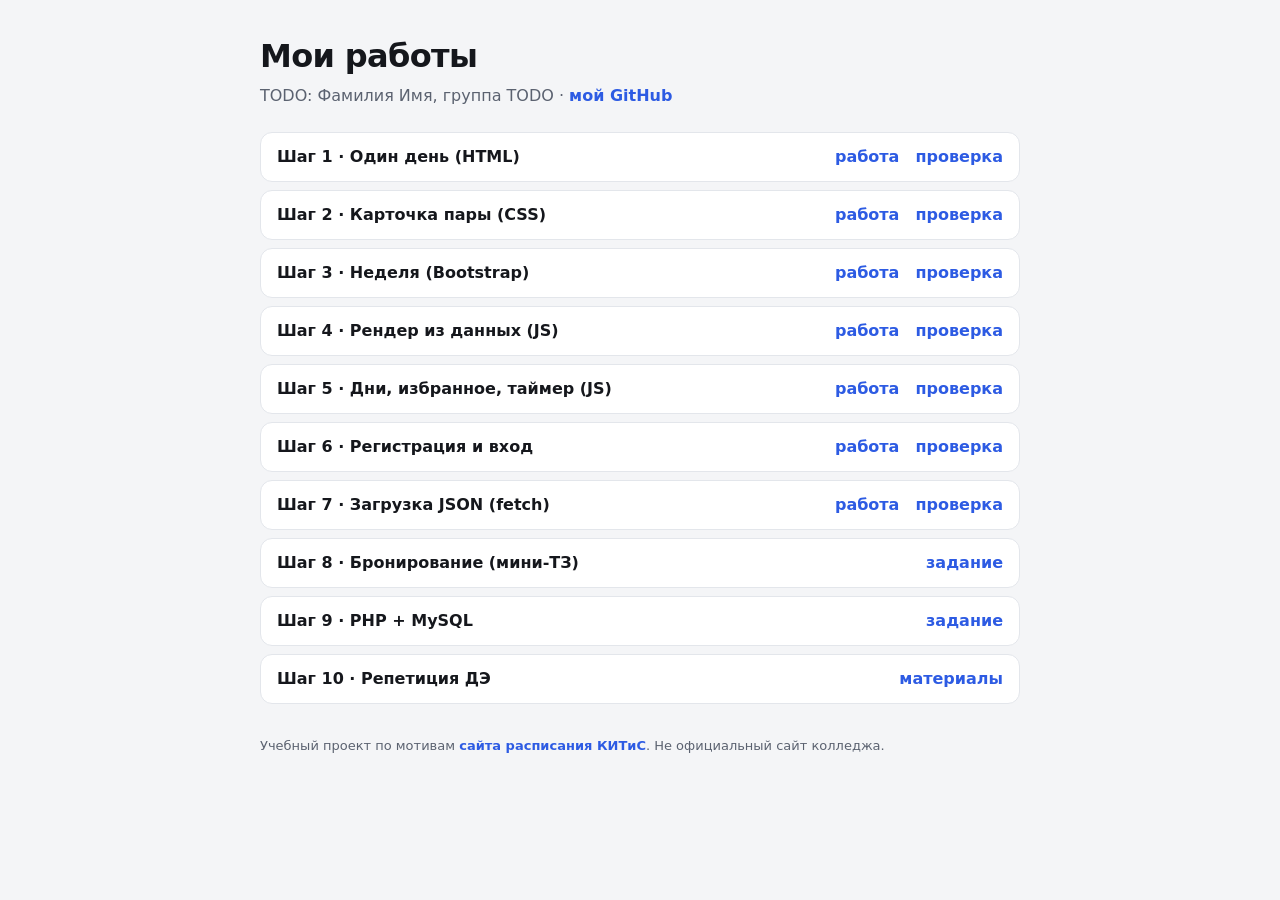
==== index.html @ b8cbeb76 "Initial commit" ====
<!doctype html>
<html lang="ru">
<head>
  <meta charset="utf-8">
  <meta name="viewport" content="width=device-width, initial-scale=1">
  <!-- TODO (шаг 0): замени заголовок на «Расписание КИТиС · работы <Твоя фамилия>» -->
  <title>Мои работы · КИТиС-ДЭ</title>
  <style>
    body { margin: 0; background: #F4F5F7; color: #15171C; font: 16px/1.5 system-ui, -apple-system, 'Segoe UI', sans-serif; }
    main { max-width: 760px; margin: 0 auto; padding: 32px 16px 64px; }
    h1 { font-size: 32px; letter-spacing: -0.02em; margin: 0 0 4px; }
    .who { color: #5B6270; margin: 0 0 24px; }
    ul { list-style: none; padding: 0; display: grid; gap: 8px; }
    li { background: #fff; border: 1px solid #E3E6EB; border-radius: 12px; padding: 12px 16px; display: flex; flex-wrap: wrap; gap: 8px 16px; align-items: center; }
    li b { flex: 1 1 260px; }
    a { color: #2D5BE3; text-decoration: none; font-weight: 600; }
    a:hover { text-decoration: underline; }
    footer { color: #5B6270; font-size: 13px; margin-top: 32px; }
  </style>
</head>
<body>
<main>
  <h1>Мои работы</h1>
  <!-- TODO (шаг 0): впиши свои фамилию, имя и группу -->
  <p class="who">TODO: Фамилия Имя, группа TODO · <a href="https://github.com/TODO">мой GitHub</a></p>

  <ul>
    <li><b>Шаг 1 · Один день (HTML)</b> <a href="steps/step-01-html/index.html">работа</a> <a href="steps/step-01-html/check.html">проверка</a></li>
    <li><b>Шаг 2 · Карточка пары (CSS)</b> <a href="steps/step-02-css/index.html">работа</a> <a href="steps/step-02-css/check.html">проверка</a></li>
    <li><b>Шаг 3 · Неделя (Bootstrap)</b> <a href="steps/step-03-bootstrap/index.html">работа</a> <a href="steps/step-03-bootstrap/check.html">проверка</a></li>
    <li><b>Шаг 4 · Рендер из данных (JS)</b> <a href="steps/step-04-js-data/index.html">работа</a> <a href="steps/step-04-js-data/check.html">проверка</a></li>
    <li><b>Шаг 5 · Дни, избранное, таймер (JS)</b> <a href="steps/step-05-js-events/index.html">работа</a> <a href="steps/step-05-js-events/check.html">проверка</a></li>
    <li><b>Шаг 6 · Регистрация и вход</b> <a href="steps/step-06-forms/index.html">работа</a> <a href="steps/step-06-forms/check.html">проверка</a></li>
    <li><b>Шаг 7 · Загрузка JSON (fetch)</b> <a href="steps/step-07-fetch/index.html">работа</a> <a href="steps/step-07-fetch/check.html">проверка</a></li>
    <li><b>Шаг 8 · Бронирование (мини-ТЗ)</b> <a href="steps/step-08-mini-tz/README.md">задание</a></li>
    <li><b>Шаг 9 · PHP + MySQL</b> <a href="steps/step-09-php-mysql/README.md">задание</a></li>
    <li><b>Шаг 10 · Репетиция ДЭ</b> <a href="steps/step-10-mock-exam/README.md">материалы</a></li>
  </ul>

  <footer>Учебный проект по мотивам <a href="https://berezovskija124-ctrl.github.io/kitis/desktop.html">сайта расписания КИТиС</a>. Не официальный сайт колледжа.</footer>
</main>
</body>
</html>
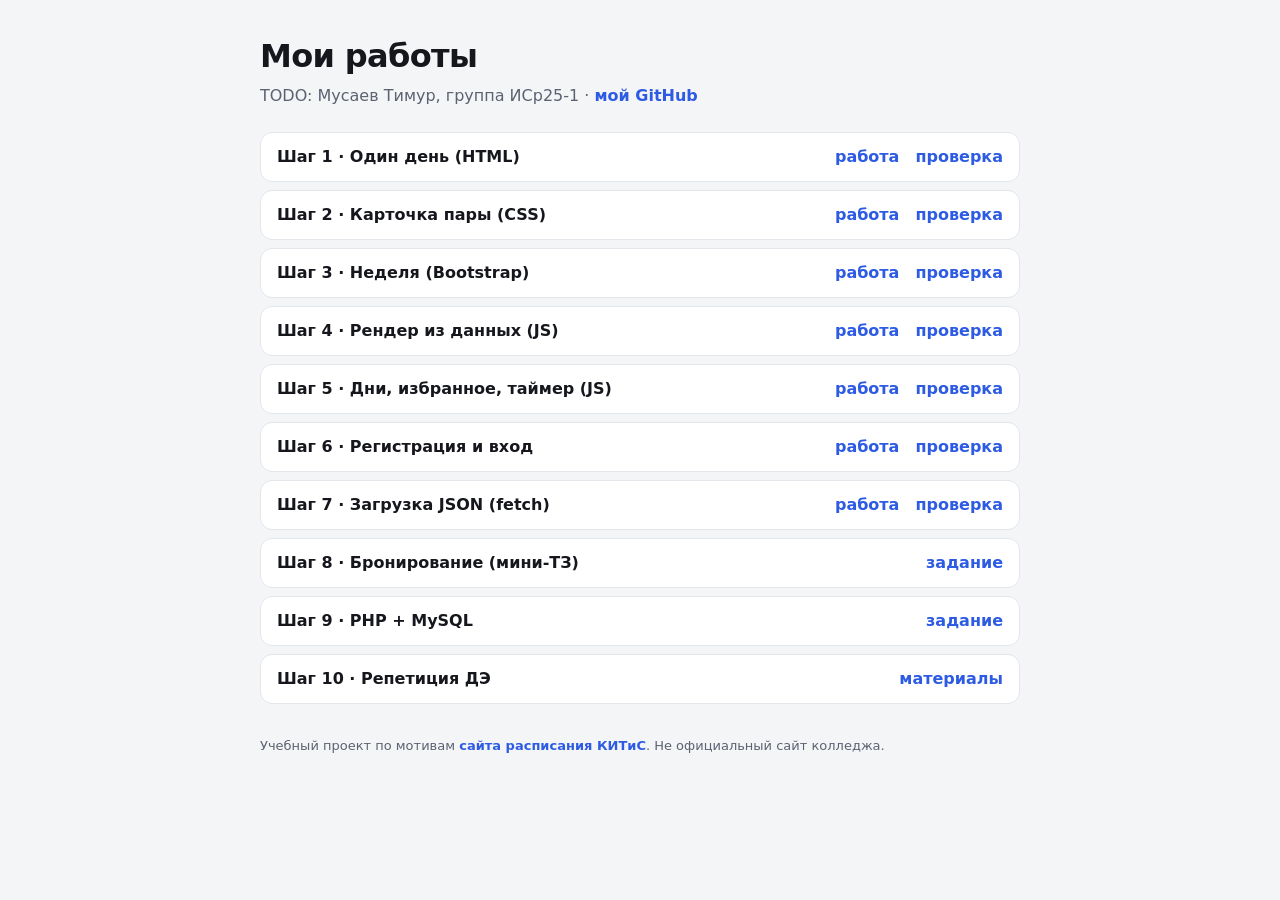
==== commit 25b1eee2: "Add files via upload" ====
--- a/index.html
+++ b/index.html
@@ -22,7 +22,7 @@
 <main>
   <h1>Мои работы</h1>
   <!-- TODO (шаг 0): впиши свои фамилию, имя и группу -->
-  <p class="who">TODO: Фамилия Имя, группа TODO · <a href="https://github.com/TODO">мой GitHub</a></p>
+  <p class="who">TODO: Мусаев Тимур, группа ИСр25-1 · <a href="https://github.com/timurs-ops">мой GitHub</a></p>
 
   <ul>
     <li><b>Шаг 1 · Один день (HTML)</b> <a href="steps/step-01-html/index.html">работа</a> <a href="steps/step-01-html/check.html">проверка</a></li>
